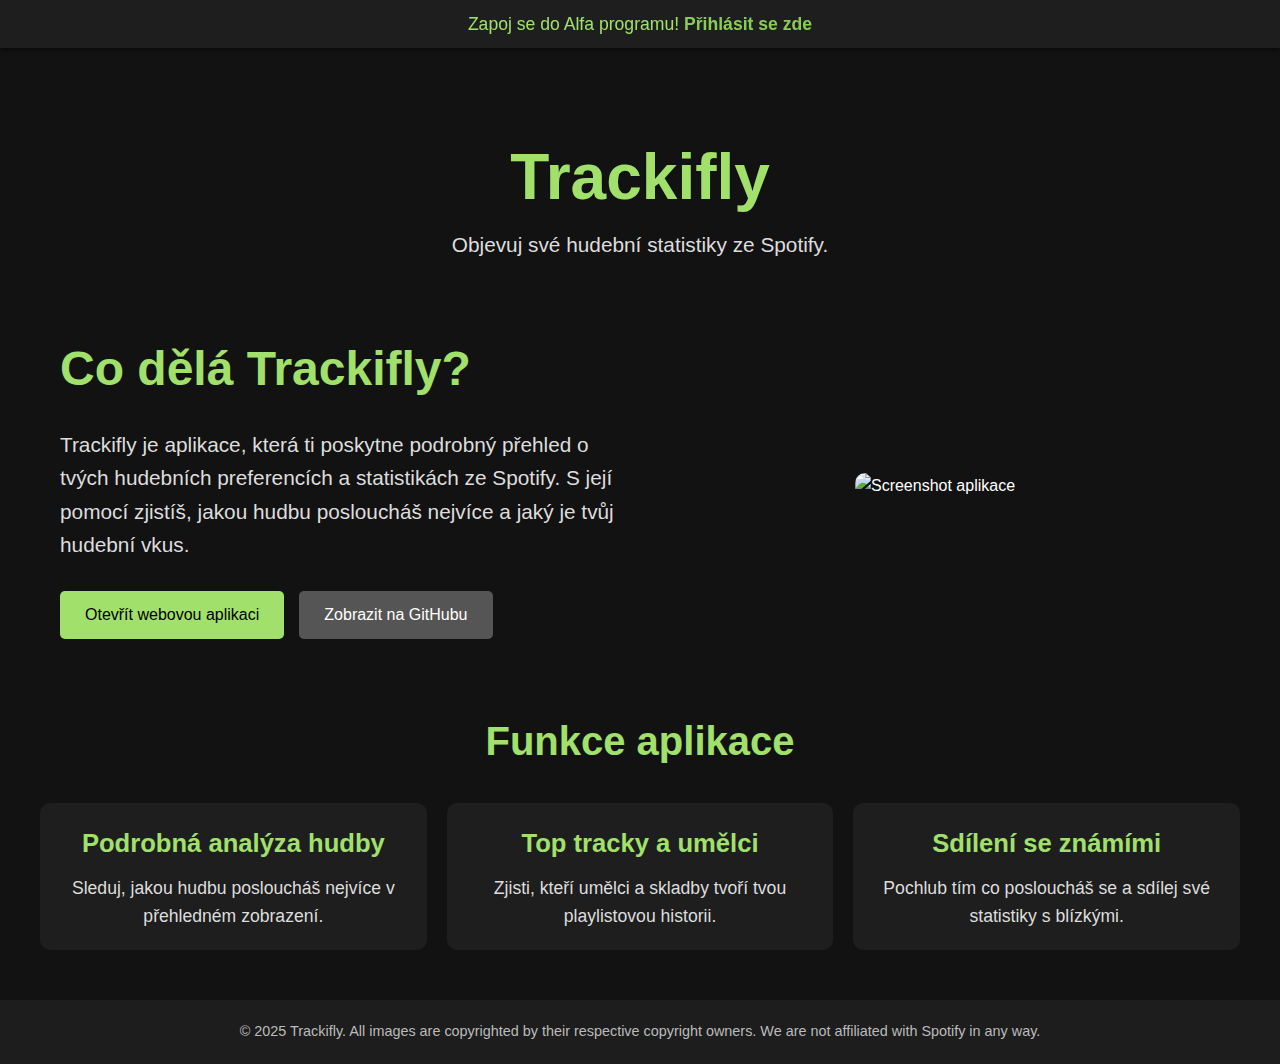
==== index.html @ 098ae701 "mobile layout and typo fix" ====
<!DOCTYPE html>
<html lang="cs">
<head>
    <meta charset="UTF-8">
    <meta name="viewport" content="width=device-width, initial-scale=1.0">
    <meta http-equiv="X-UA-Compatible" content="ie=edge">
    <title>Trackifly - Aplikace pro hudební statistiky</title>
    <link rel="stylesheet" href="styles.css">
</head>
<body>

    <div class="banner">
        <p>Zapoj se do Alfa programu! <a href="https://forms.gle/D9fkBeVC7Y1TnAcg8" target="_blank"> Přihlásit se zde</a></p>
    </div>

    <header>
        <div class="logo">
            <img src="logo.png" alt="">
        </div>
        <h1>Trackifly</h1>
        <p>Objevuj své hudební statistiky ze Spotify.</p>
    </header>

    <section class="app-info">
        <div class="left">
            <h2>Co dělá Trackifly?</h2>
            <p>Trackifly je aplikace, která ti poskytne podrobný přehled o tvých hudebních preferencích a statistikách ze Spotify. S její pomocí zjistíš, jakou hudbu posloucháš nejvíce a jaký je tvůj hudební vkus.</p>
            <div class="buttons">
                <button onclick="openApp()">Otevřít webovou aplikaci</button>
                <button onclick="downloadApp()">Zobrazit na GitHubu</button>
            </div>
        </div>
        <div class="right">
            <img id="app-screenshot" src="./screen1.png" alt="Screenshot aplikace" onmouseover="changeImage(true)" onmouseout="changeImage(false)">
        </div>
    </section>

    <section class="features">
        <h2>Funkce aplikace</h2>
        <div class="feature-cards">
            <div class="card">
                <h3>Podrobná analýza hudby</h3>
                <p>Sleduj, jakou hudbu posloucháš nejvíce v přehledném zobrazení.</p>
            </div>
            <div class="card">
                <h3>Top tracky a umělci</h3>
                <p>Zjisti, kteří umělci a skladby tvoří tvou playlistovou historii.</p>
            </div>
            <div class="card">
                <h3>Sdílení se známími</h3>
                <p>Pochlub tím co posloucháš se a sdílej své statistiky s blízkými.</p>
            </div>
        </div>
    </section>

    <footer>
        <p>&copy; 2025 Trackifly. All images are copyrighted by their respective copyright owners. We are not affiliated with Spotify in any way.</p>
    </footer>

    <script src="script.js"></script>
</body>
</html>
---- styles.css ----
/* Reset základních stylů */
* {
    margin: 0;
    padding: 0;
    box-sizing: border-box;
}

/* Tmavý motiv */
body {
    background-color: #121212;
    font-family: 'Arial', sans-serif;
    color: white;
    line-height: 1.6;
}

/* Banner */
.banner {
    background-color: #1e1e1e;
    color: #a1e06b;
    text-align: center;
    padding: 10px 20px;
    font-size: 1.1rem;
    position: sticky;
    top: 0;
    z-index: 1000;
    box-shadow: 0 2px 5px rgba(0, 0, 0, 0.5);
}

.banner p {
    margin: 0;
}

.banner a {
    color: #88cc55;
    text-decoration: none;
    font-weight: bold;
}

.banner a:hover {
    text-decoration: underline;
}

/* Hlavička */
header {
    text-align: center;
    margin-top: 50px;
}

header .logo img {
    width: 100px;
    margin-bottom: 20px;
}

header h1 {
    font-size: 4rem;
    color: #a1e06b; /* Světlá zelená */
}

header p {
    font-size: 1.3rem;
    color: #ddd;
}

/* Sekce informací o aplikaci */
.app-info {
    display: flex;
    justify-content: space-between;
    align-items: center;
    margin: 50px auto;
    max-width: 1200px;
    padding: 20px;
}

.app-info .left {
    flex: 1;
    margin-right: 20px;
}

.app-info h2 {
    font-size: 3rem;
    color: #a1e06b;
    margin-bottom: 20px;
}

.app-info p {
    font-size: 1.3rem;
    color: #ddd;
    margin-bottom: 30px;
}

.app-info .buttons {
    display: flex;
    gap: 15px;
}

/* Styl tlačítek */
.app-info .buttons button {
    background-color: #a1e06b; /* Primární tlačítko - světlá zelená */
    color: black;
    border: none;
    padding: 15px 25px;
    font-size: 1rem;
    cursor: pointer;
    border-radius: 5px;
    transition: background-color 0.3s;
}

.app-info .buttons button:hover {
    background-color: #88cc55; /* Světlejší odstín na hover */
}

/* Sekundární tlačítko (GitHub) */
.app-info .buttons button:nth-child(2) {
    background-color: #555; /* Šedá barva */
    color: white; /* Bílý text pro kontrast */
}

.app-info .buttons button:nth-child(2):hover {
    background-color: #777; /* Světlejší šedá na hover */
}


/* Pravá část s obrázkem */
.app-info .right {
    flex: 1;
    text-align: center;
}

.app-info .right img {
    width: 100%;
    max-width: 400px;
    border-radius: 10px;
    transition: transform 0.3s ease;
}

/* Změna obrázku na hover */
.app-info .right img:hover {
    transform: scale(1.05);
}

/* Sekce funkcí */
.features {
    margin: 50px auto;
    max-width: 1200px;
    text-align: center;
}

.features h2 {
    font-size: 2.5rem;
    color: #a1e06b;
    margin-bottom: 30px;
}

.feature-cards {
    display: flex;
    justify-content: space-around;
    gap: 20px;
}

.feature-cards .card {
    background-color: #1e1e1e;
    padding: 20px;
    border-radius: 10px;
    flex: 1;
    transition: transform 0.3s ease, background-color 0.3s ease;
}

.feature-cards .card:hover {
    transform: translateY(-10px);
    background-color: #2c2c2c;
}

.feature-cards .card h3 {
    font-size: 1.6rem;
    color: #a1e06b;
    margin-bottom: 10px;
}

.feature-cards .card p {
    font-size: 1.1rem;
    color: #ddd;
}

/* Zápatí */
footer {
    text-align: center;
    padding: 20px;
    background-color: #1d1d1d;
    margin-top: 50px;
}

footer p {
    font-size: 0.9rem;
    color: #bbb;
}

/* Responzivní návrh */
@media (max-width: 768px) {
    /* Banner */
    .banner p {
        font-size: 1rem; /* Mírně větší text */
    }

    /* Hlavička */
    header h1 {
        font-size: 3rem; /* Zvýšení velikosti textu */
    }

    header p {
        font-size: 1.2rem;
    }

    header .logo img {
        width: 100px; /* Zachování výrazného loga */
    }

    /* Sekce informací o aplikaci */
    .app-info {
        flex-direction: column;
        padding: 15px;
    }

    .app-info .left {
        margin-right: 0;
        margin-bottom: 20px;
        text-align: center;
    }

    .app-info h2 {
        font-size: 2.5rem; /* Zvýšení velikosti nadpisu */
    }

    .app-info p {
        font-size: 1.2rem; /* Zvýšení velikosti textu */
    }

    .app-info .buttons {
        flex-direction: column;
        gap: 15px;
    }

    .app-info .buttons button {
        width: auto; /* Tlačítka se nezvětšují na plnou šířku */
        max-width: 300px; /* Maximální šířka tlačítka */
        margin: 0 auto; /* Zarovnání na střed */
        font-size: 1rem; /* Zvýšení velikosti textu na tlačítkách */
        padding: 12px 20px; /* Pohodlné okraje */
    }

    .app-info .right img {
        max-width: 350px;
    }

    /* Sekce funkcí */
    .features h2 {
        font-size: 2.2rem; /* Zvýšení velikosti textu */
    }

    .feature-cards {
        flex-direction: column;
        gap: 20px;
    }

    .feature-cards .card {
        margin: 0 auto;
        width: 90%;
    }

    .feature-cards .card h3 {
        font-size: 1.8rem; /* Větší nadpisy v kartách */
    }

    .feature-cards .card p {
        font-size: 1.2rem; /* Větší popisky */
    }

    /* Zápatí */
    footer p {
        font-size: 1rem; /* Zvýšení velikosti textu */
    }
}

@media (max-width: 480px) {
    header h1 {
        font-size: 2.5rem; /* Mírně menší na velmi úzkých obrazovkách */
    }

    .app-info .right img {
        max-width: 300px;
    }

    .app-info .buttons button {
        font-size: 0.9rem; /* Mírně menší text na tlačítkách */
        padding: 10px 18px;
    }

    .features h2 {
        font-size: 2rem;
    }
}
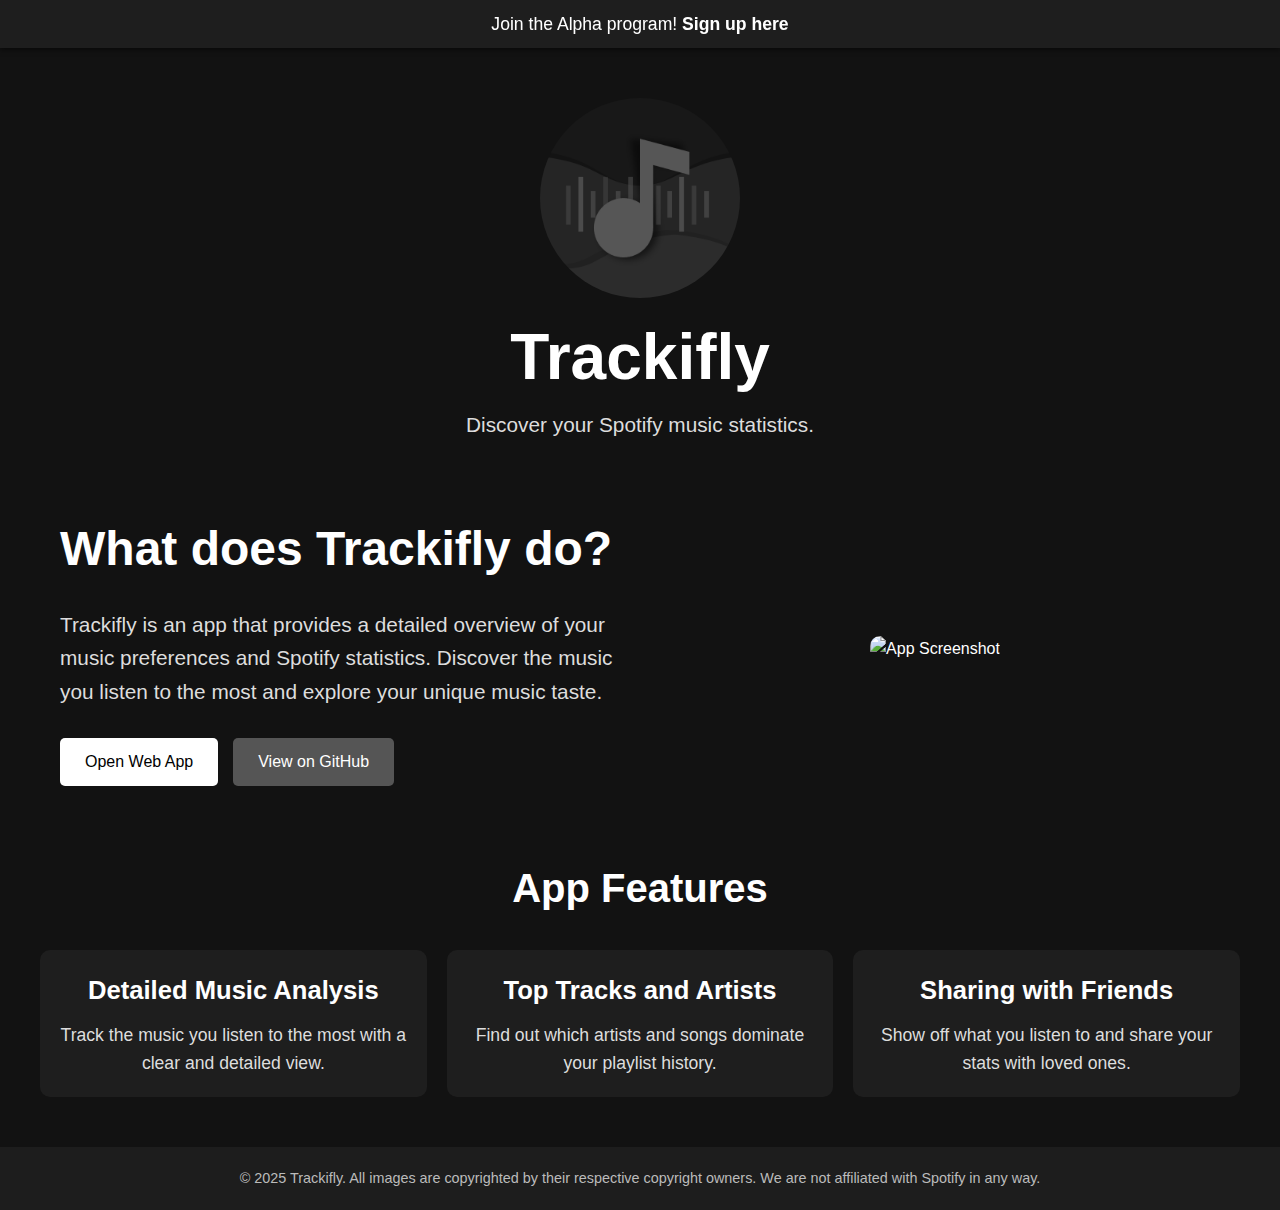
==== commit 39535904: "desing changes, translated" ====
--- a/index.html
+++ b/index.html
@@ -1,54 +1,58 @@
 <!DOCTYPE html>
-<html lang="cs">
+<html lang="en">
 <head>
     <meta charset="UTF-8">
     <meta name="viewport" content="width=device-width, initial-scale=1.0">
     <meta http-equiv="X-UA-Compatible" content="ie=edge">
-    <title>Trackifly - Aplikace pro hudební statistiky</title>
+    <meta name="description" content="Trackifly - Explore your Spotify music statistics and discover your top tracks, artists, and more.">
+    <meta name="keywords" content="Spotify stats, music analytics, top tracks, top artists, Spotify app">
+    <meta name="author" content="Trackifly Team">
+    <meta name="robots" content="index, follow">
+    <title>Trackifly - Music Statistics App</title>
     <link rel="stylesheet" href="styles.css">
 </head>
 <body>
 
     <div class="banner">
-        <p>Zapoj se do Alfa programu! <a href="https://forms.gle/D9fkBeVC7Y1TnAcg8" target="_blank"> Přihlásit se zde</a></p>
+        <p>Join the Alpha program! <a href="https://forms.gle/D9fkBeVC7Y1TnAcg8" target="_blank"> Sign up here</a></p>
     </div>
 
     <header>
         <div class="logo">
-            <img src="logo.png" alt="">
+            <img src="logo.png" alt="Trackifly Logo">
         </div>
         <h1>Trackifly</h1>
-        <p>Objevuj své hudební statistiky ze Spotify.</p>
+        <p>Discover your Spotify music statistics.</p>
     </header>
 
     <section class="app-info">
         <div class="left">
-            <h2>Co dělá Trackifly?</h2>
-            <p>Trackifly je aplikace, která ti poskytne podrobný přehled o tvých hudebních preferencích a statistikách ze Spotify. S její pomocí zjistíš, jakou hudbu posloucháš nejvíce a jaký je tvůj hudební vkus.</p>
+            <h2>What does Trackifly do?</h2>
+            <p>Trackifly is an app that provides a detailed overview of your music preferences and Spotify statistics. Discover the music you listen to the most and explore your unique music taste.</p>
             <div class="buttons">
-                <button onclick="openApp()">Otevřít webovou aplikaci</button>
-                <button onclick="downloadApp()">Zobrazit na GitHubu</button>
+                <button onclick="openApp()">Open Web App</button>
+                <button onclick="downloadApp()">View on GitHub</button>
             </div>
         </div>
         <div class="right">
-            <img id="app-screenshot" src="./screen1.png" alt="Screenshot aplikace" onmouseover="changeImage(true)" onmouseout="changeImage(false)">
+            <img id="app-screenshot" src="./screen1.png" alt="App Screenshot" onmouseover="changeImage(true)" onmouseout="changeImage(false)">
         </div>
     </section>
 
     <section class="features">
-        <h2>Funkce aplikace</h2>
+        <h2>App Features</h2>
         <div class="feature-cards">
             <div class="card">
-                <h3>Podrobná analýza hudby</h3>
-                <p>Sleduj, jakou hudbu posloucháš nejvíce v přehledném zobrazení.</p>
+                <h3>Detailed Music Analysis</h3>
+                <p>Track the music you listen to the most with a clear and detailed view.</p>
             </div>
             <div class="card">
-                <h3>Top tracky a umělci</h3>
-                <p>Zjisti, kteří umělci a skladby tvoří tvou playlistovou historii.</p>
+                <h3>Top Tracks and Artists</h3>
+                <p>Find out which artists and songs dominate your playlist history.</p>
             </div>
             <div class="card">
-                <h3>Sdílení se známími</h3>
-                <p>Pochlub tím co posloucháš se a sdílej své statistiky s blízkými.</p>
+                <h3>Sharing with Friends</h3>
+                <p>Show off what you listen to and share your stats with loved ones.</p>
             </div>
         </div>
     </section>
--- a/styles.css
+++ b/styles.css
@@ -16,7 +16,7 @@
 /* Banner */
 .banner {
     background-color: #1e1e1e;
-    color: #a1e06b;
+    color: #ffff;
     text-align: center;
     padding: 10px 20px;
     font-size: 1.1rem;
@@ -31,7 +31,7 @@
 }
 
 .banner a {
-    color: #88cc55;
+    color: #ffff;
     text-decoration: none;
     font-weight: bold;
 }
@@ -46,14 +46,27 @@
     margin-top: 50px;
 }
 
+/* Logo */
 header .logo img {
-    width: 100px;
-    margin-bottom: 20px;
-}
+    width: 200px; /* Zvýšení velikosti loga */
+    height: 200px; /* Výška odpovídající šířce */
+    border-radius: 50%; /* Kulatý tvar pomocí zaoblení */
+    object-fit: cover; /* Zachování poměru stran a správné vykrojení */
+    /*border: 3px solid #a1e06b; /* Přidání tenkého rámečku ve světlé zelené */
+    /*box-shadow: 0 4px 10px rgba(0, 0, 0, 0.5); /* Jemný stín pod logem */
+    transition: transform 0.3s ease, box-shadow 0.3s ease; /* Plynulý efekt na hover */
+}
+
+/* Efekt na hover */
+header .logo img:hover {
+    transform: scale(1.1); /* Jemné zvětšení při přejetí myší */
+    /*box-shadow: 0 6px 15px rgba(0, 0, 0, 0.7); /* Intenzivnější stín */
+}
+
 
 header h1 {
     font-size: 4rem;
-    color: #a1e06b; /* Světlá zelená */
+    color: #ffff; /* Světlá zelená */
 }
 
 header p {
@@ -78,7 +91,7 @@
 
 .app-info h2 {
     font-size: 3rem;
-    color: #a1e06b;
+    color: #ffff;
     margin-bottom: 20px;
 }
 
@@ -95,7 +108,7 @@
 
 /* Styl tlačítek */
 .app-info .buttons button {
-    background-color: #a1e06b; /* Primární tlačítko - světlá zelená */
+    background-color: #ffff; /* Primární tlačítko - světlá zelená */
     color: black;
     border: none;
     padding: 15px 25px;
@@ -106,7 +119,7 @@
 }
 
 .app-info .buttons button:hover {
-    background-color: #88cc55; /* Světlejší odstín na hover */
+    background-color: #c7c7c7; /* Světlejší odstín na hover */
 }
 
 /* Sekundární tlačítko (GitHub) */
@@ -147,7 +160,7 @@
 
 .features h2 {
     font-size: 2.5rem;
-    color: #a1e06b;
+    color: #ffff;
     margin-bottom: 30px;
 }
 
@@ -172,7 +185,7 @@
 
 .feature-cards .card h3 {
     font-size: 1.6rem;
-    color: #a1e06b;
+    color: #ffff;
     margin-bottom: 10px;
 }
 
@@ -211,7 +224,8 @@
     }
 
     header .logo img {
-        width: 100px; /* Zachování výrazného loga */
+        width: 150px; /* Zachování výrazného loga */
+        height: 150px;
     }
 
     /* Sekce informací o aplikaci */
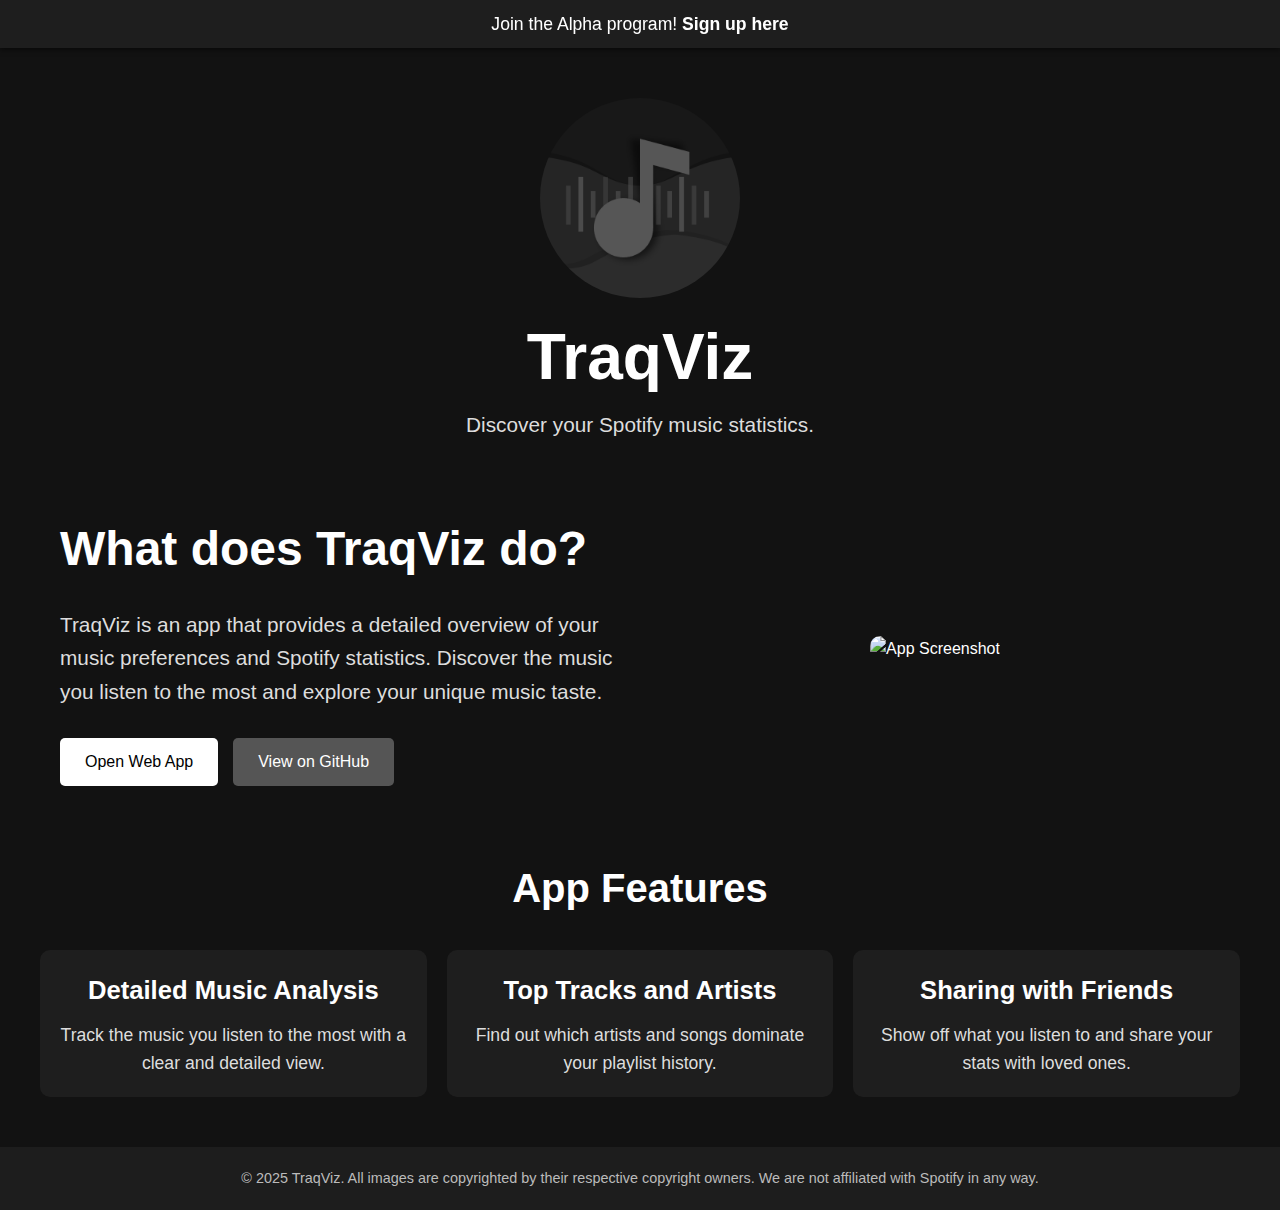
==== commit ce2dc7ea: "name changes" ====
--- a/index.html
+++ b/index.html
@@ -1,16 +1,19 @@
 <!DOCTYPE html>
 <html lang="en">
+
 <head>
     <meta charset="UTF-8">
     <meta name="viewport" content="width=device-width, initial-scale=1.0">
     <meta http-equiv="X-UA-Compatible" content="ie=edge">
-    <meta name="description" content="Trackifly - Explore your Spotify music statistics and discover your top tracks, artists, and more.">
+    <meta name="description"
+        content="TraqViz - Explore your Spotify music statistics and discover your top tracks, artists, and more.">
     <meta name="keywords" content="Spotify stats, music analytics, top tracks, top artists, Spotify app">
-    <meta name="author" content="Trackifly Team">
+    <meta name="author" content="TraqViz Team">
     <meta name="robots" content="index, follow">
-    <title>Trackifly - Music Statistics App</title>
+    <title>TraqViz - Music Statistics App</title>
     <link rel="stylesheet" href="styles.css">
 </head>
+
 <body>
 
     <div class="banner">
@@ -19,23 +22,25 @@
 
     <header>
         <div class="logo">
-            <img src="logo.png" alt="Trackifly Logo">
+            <img src="logo.png" alt="TraqViz Logo">
         </div>
-        <h1>Trackifly</h1>
+        <h1>TraqViz</h1>
         <p>Discover your Spotify music statistics.</p>
     </header>
 
     <section class="app-info">
         <div class="left">
-            <h2>What does Trackifly do?</h2>
-            <p>Trackifly is an app that provides a detailed overview of your music preferences and Spotify statistics. Discover the music you listen to the most and explore your unique music taste.</p>
+            <h2>What does TraqViz do?</h2>
+            <p>TraqViz is an app that provides a detailed overview of your music preferences and Spotify statistics.
+                Discover the music you listen to the most and explore your unique music taste.</p>
             <div class="buttons">
                 <button onclick="openApp()">Open Web App</button>
                 <button onclick="downloadApp()">View on GitHub</button>
             </div>
         </div>
         <div class="right">
-            <img id="app-screenshot" src="./screen1.png" alt="App Screenshot" onmouseover="changeImage(true)" onmouseout="changeImage(false)">
+            <img id="app-screenshot" src="./screen1.png" alt="App Screenshot" onmouseover="changeImage(true)"
+                onmouseout="changeImage(false)">
         </div>
     </section>
 
@@ -58,9 +63,11 @@
     </section>
 
     <footer>
-        <p>&copy; 2025 Trackifly. All images are copyrighted by their respective copyright owners. We are not affiliated with Spotify in any way.</p>
+        <p>&copy; 2025 TraqViz. All images are copyrighted by their respective copyright owners. We are not affiliated
+            with Spotify in any way.</p>
     </footer>
 
     <script src="script.js"></script>
 </body>
+
 </html>
